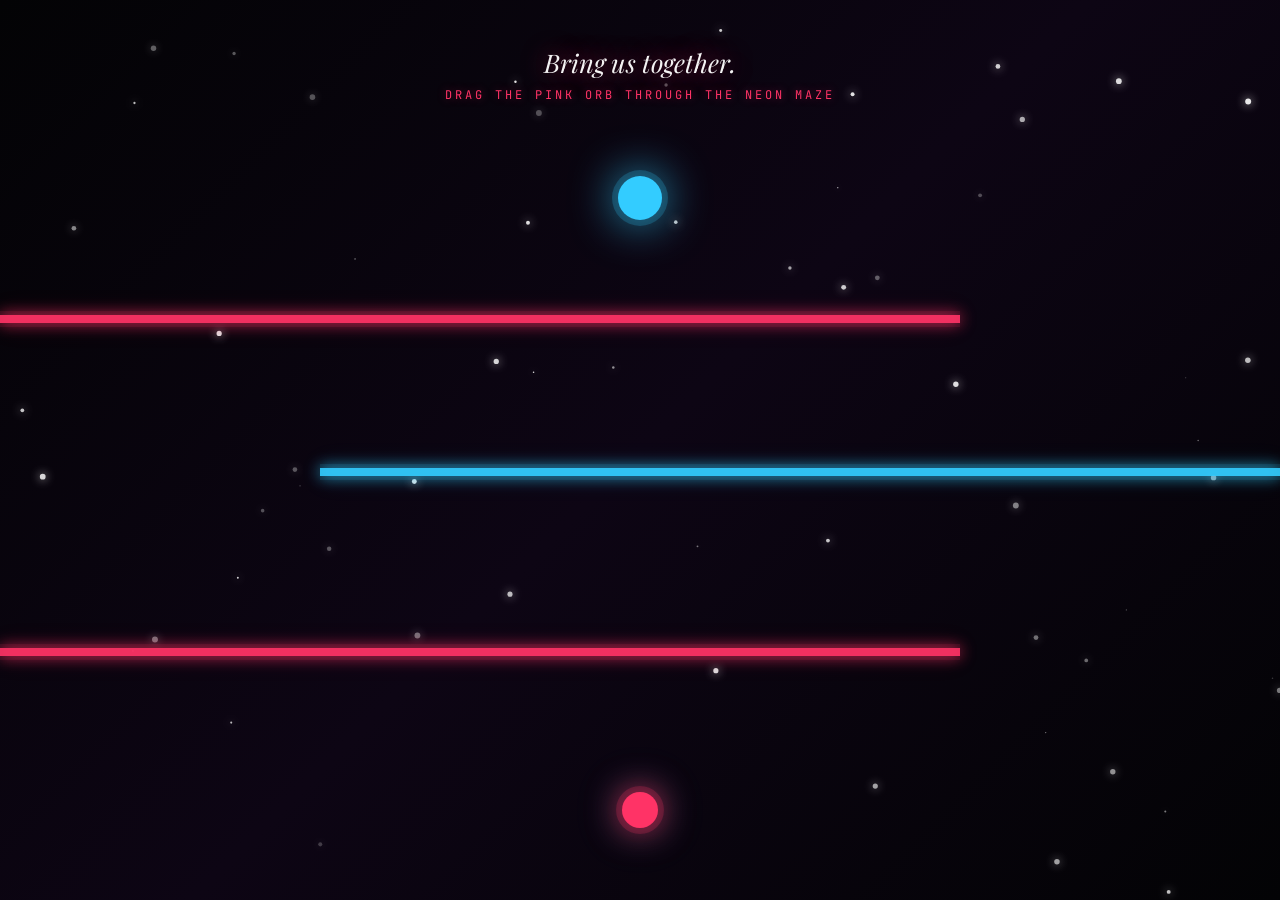
==== sections/gravity.html @ 56570ebf "Add files via upload" ====
<!DOCTYPE html>
<html lang="en">
<head>
    <meta charset="UTF-8">
    <meta name="viewport" content="width=device-width, initial-scale=1.0, maximum-scale=1.0, user-scalable=no">
    <title>The Gravity Connection</title>
    <style>
        @import url('https://fonts.googleapis.com/css2?family=JetBrains+Mono:wght@400;500;700&family=Playfair+Display:ital,wght@0,400;0,600;1,400;1,600&display=swap');

        * {
            margin: 0;
            padding: 0;
            box-sizing: border-box;
        }

        body {
            /* Animated Deep Cosmic Background */
            background: linear-gradient(135deg, #030305 0%, #0d0514 50%, #030305 100%);
            color: #ffffff;
            font-family: 'JetBrains Mono', monospace;
            height: 100vh;
            width: 100vw;
            overflow: hidden;
            display: flex;
            justify-content: center;
            align-items: center;
            user-select: none;
            touch-action: none;
        }

        #gameCanvas {
            position: absolute;
            top: 0;
            left: 0;
            width: 100%;
            height: 100%;
            z-index: 1;
        }

        .prompt {
            position: absolute;
            top: 5%; 
            left: 50%;
            transform: translateX(-50%);
            z-index: 5;
            font-family: 'Playfair Display', serif;
            font-size: 1.6rem;
            font-style: italic;
            color: rgba(255, 255, 255, 0.95);
            text-shadow: 0 0 25px rgba(255, 51, 102, 0.6);
            pointer-events: none;
            text-align: center;
            opacity: 0;
            animation: fadeIn 2s ease forwards 0.5s;
            width: 100%;
        }

        .prompt-sub {
            font-family: 'JetBrains Mono', monospace;
            font-size: 0.75rem;
            color: #ff3366;
            letter-spacing: 3px;
            text-transform: uppercase;
            margin-top: 8px;
            font-style: normal;
            text-shadow: 0 0 10px rgba(255, 51, 102, 0.4);
        }

        /* Full Screen Cinematic Modal */
        .modal {
            position: fixed;
            top: 0;
            left: 0;
            z-index: 20;
            background: radial-gradient(circle at center, rgba(20, 20, 25, 0.9) 0%, rgba(5, 5, 10, 0.98) 100%);
            backdrop-filter: blur(35px);
            -webkit-backdrop-filter: blur(35px);
            width: 100vw;
            height: 100vh;
            display: flex;
            flex-direction: column;
            justify-content: center;
            align-items: center;
            text-align: center;
            padding: 40px 10%;
            opacity: 0;
            transform: scale(1.05);
            pointer-events: none;
            transition: all 1.5s cubic-bezier(0.16, 1, 0.3, 1);
        }

        .modal.active {
            opacity: 1;
            transform: scale(1);
            pointer-events: auto;
        }

        .modal-tag {
            font-family: 'JetBrains Mono', monospace;
            font-size: 0.85rem;
            color: #33ccff;
            letter-spacing: 4px;
            font-weight: 700;
            text-transform: uppercase;
            display: block;
            margin-bottom: 30px;
        }

        .modal-content {
            font-family: 'Playfair Display', serif;
            font-size: 1.5rem; 
            line-height: 1.8;
            color: #e5e7eb;
            max-width: 600px;
            margin-bottom: 50px;
        }

        .next-chapter-btn {
            width: 100%;
            max-width: 320px; 
            padding: 18px 0;
            border-radius: 50px;
            background: rgba(51, 204, 255, 0.1);
            color: #ffffff;
            border: 1px solid rgba(51, 204, 255, 0.4);
            font-family: 'JetBrains Mono', monospace;
            font-size: 0.95rem;
            font-weight: 600;
            letter-spacing: 2px;
            text-transform: uppercase;
            cursor: pointer;
            transition: all 0.4s ease;
        }

        .next-chapter-btn:hover, .next-chapter-btn:active {
            background: #33ccff;
            box-shadow: 0 10px 40px rgba(51, 204, 255, 0.5);
            transform: scale(1.03);
            color: #000;
        }

        @media (max-width: 480px) {
            .modal-content { font-size: 1.25rem; line-height: 1.7; }
        }

        @keyframes fadeIn { to { opacity: 1; } }
        @keyframes bgFlash { 
            0% { background-color: #ffffff; }
            30% { background-color: #1a1a2e; }
            100% { background-color: #030305; }
        }
    </style>
</head>
<body>

    <div class="prompt" id="promptText">
        Bring us together.
        <div class="prompt-sub">Drag the pink orb through the neon maze</div>
    </div>

    <canvas id="gameCanvas"></canvas>

    <div class="modal" id="messageModal">
        <span class="modal-tag">SYSTEM OVERRIDE</span>
        <div class="modal-content">
            Some connections are simply inevitable.<br><br>
            No matter the distance or the obstacles, I will always find my way to you.
        </div>
        <button class="next-chapter-btn" id="nextChapterBtn">Next Chapter &rarr;</button>
    </div>

    <script>
        const canvas = document.getElementById('gameCanvas');
        const ctx = canvas.getContext('2d');
        const promptText = document.getElementById('promptText');
        const messageModal = document.getElementById('messageModal');
        const nextChapterBtn = document.getElementById('nextChapterBtn');

        let width, height;
        let gameState = 'playing'; 
        let particles = [];
        let ambientParticles = [];
        let walls = [];

        const COLOR_UJJAINI = '#ff3366'; // Pink
        const COLOR_CHITRABHANU = '#33ccff'; // Blue

        let player = { x: 0, y: 0, radius: 18, isDragging: false, history: [] };
        let target = { x: 0, y: 0, radius: 22 };

        function resize() {
            width = window.innerWidth;
            height = window.innerHeight;
            canvas.width = width;
            canvas.height = height;

            player.x = width / 2;
            player.y = height * 0.9; 
            
            target.x = width / 2;
            target.y = height * 0.22; 

            const wallHeight = 8;
            walls = [
                { x: 0, y: height * 0.72, w: width * 0.75, h: wallHeight },
                { x: width * 0.25, y: height * 0.52, w: width * 0.75, h: wallHeight },
                { x: 0, y: height * 0.35, w: width * 0.75, h: wallHeight },
            ];
            
            initAmbient();
        }
        window.addEventListener('resize', resize);
        resize();

        function initAmbient() {
            ambientParticles = [];
            for(let i=0; i<60; i++) {
                ambientParticles.push({
                    x: Math.random() * width,
                    y: Math.random() * height,
                    size: Math.random() * 2.5 + 0.5,
                    speedY: Math.random() * -0.6 - 0.2,
                    alpha: Math.random() * 0.7 + 0.2
                });
            }
        }

        function getMousePos(e) {
            const clientX = e.touches ? e.touches[0].clientX : e.clientX;
            const clientY = e.touches ? e.touches[0].clientY : e.clientY;
            return { x: clientX, y: clientY };
        }

        function startDrag(e) {
            if (gameState !== 'playing') return;
            const pos = getMousePos(e);
            const dist = Math.hypot(pos.x - player.x, pos.y - player.y);
            if (dist < player.radius * 4) { 
                player.isDragging = true;
            }
        }

        function checkCircleRect(cx, cy, r, rect) {
            let testX = cx;
            let testY = cy;
            if (cx < rect.x) testX = rect.x;
            else if (cx > rect.x + rect.w) testX = rect.x + rect.w;
            if (cy < rect.y) testY = rect.y;
            else if (cy > rect.y + rect.h) testY = rect.y + rect.h;
            
            return Math.hypot(cx - testX, cy - testY) <= r;
        }

        function drag(e) {
            if (!player.isDragging || gameState !== 'playing') return;
            const pos = getMousePos(e);
            
            let targetX = Math.max(player.radius, Math.min(width - player.radius, pos.x));
            let targetY = Math.max(player.radius, Math.min(height - player.radius, pos.y));

            let dx = targetX - player.x;
            let dy = targetY - player.y;
            let dist = Math.hypot(dx, dy);
            
            let steps = Math.ceil(dist / 4); 
            if(steps === 0) return;

            let stepX = dx / steps;
            let stepY = dy / steps;

            for(let i = 0; i < steps; i++) {
                let nextX = player.x + stepX;
                let nextY = player.y + stepY;
                
                let collisionX = false;
                let collisionY = false;

                for (let w of walls) {
                    if (checkCircleRect(nextX, player.y, player.radius, w)) collisionX = true;
                    if (checkCircleRect(player.x, nextY, player.radius, w)) collisionY = true;
                }

                if (!collisionX) player.x = nextX;
                if (!collisionY) player.y = nextY;
                if (collisionX && collisionY) break; 
            }

            player.history.push({x: player.x, y: player.y});
            if(player.history.length > 40) player.history.shift();

            checkMagneticPull();
        }

        function endDrag() { player.isDragging = false; }

        window.addEventListener('mousedown', startDrag);
        window.addEventListener('mousemove', drag);
        window.addEventListener('mouseup', endDrag);
        window.addEventListener('touchstart', startDrag, { passive: false });
        window.addEventListener('touchmove', (e) => { e.preventDefault(); drag(e); }, { passive: false });
        window.addEventListener('touchend', endDrag);

        function checkMagneticPull() {
            const dist = Math.hypot(target.x - player.x, target.y - player.y);
            if (dist < 150 && gameState === 'playing' && player.y < walls[2].y) {
                gameState = 'magnetic';
                player.isDragging = false;
                promptText.style.opacity = 0; 
            }
        }

        class Particle {
            constructor(x, y, color) {
                this.x = x; this.y = y; this.color = color;
                const angle = Math.random() * Math.PI * 2;
                const speed = Math.random() * 35 + 5; 
                this.vx = Math.cos(angle) * speed;
                this.vy = Math.sin(angle) * speed;
                this.life = 1.0;
                this.decay = Math.random() * 0.01 + 0.003; 
                this.size = Math.random() * 6 + 2;
            }
            update() {
                this.x += this.vx; this.y += this.vy;
                this.vx *= 0.95; this.vy *= 0.95;
                this.life -= this.decay;
            }
            draw() {
                ctx.globalAlpha = Math.max(0, this.life);
                ctx.fillStyle = this.color;
                ctx.beginPath(); ctx.arc(this.x, this.y, this.size, 0, Math.PI * 2); ctx.fill();
                ctx.globalAlpha = 1.0;
            }
        }

        function triggerExplosion() {
            gameState = 'exploded';
            document.body.style.animation = 'bgFlash 2.5s ease-out forwards';
            
            for(let i = 0; i < 400; i++) particles.push(new Particle(player.x, player.y, COLOR_UJJAINI));
            for(let i = 0; i < 400; i++) particles.push(new Particle(player.x, player.y, COLOR_CHITRABHANU));
            for(let i = 0; i < 200; i++) particles.push(new Particle(player.x, player.y, '#ffffff'));

            setTimeout(() => { messageModal.classList.add('active'); }, 2000);
        }

        function render() {
            ctx.clearRect(0, 0, width, height);

            // Ambient Dust Particles
            ambientParticles.forEach(p => {
                p.y += p.speedY;
                if(p.y < 0) p.y = height;
                ctx.fillStyle = `rgba(255, 255, 255, ${p.alpha})`;
                ctx.shadowBlur = 10;
                ctx.shadowColor = '#ffffff';
                ctx.beginPath(); ctx.arc(p.x, p.y, p.size, 0, Math.PI*2); ctx.fill();
                ctx.shadowBlur = 0;
            });

            if (gameState === 'playing' || gameState === 'magnetic') {
                
                // Draw Gorgeous Neon Glass Walls
                walls.forEach((w, index) => {
                    const wallColor = index % 2 === 0 ? 'rgba(255, 51, 102, ' : 'rgba(51, 204, 255, ';
                    
                    // Outer glow field
                    ctx.fillStyle = wallColor + '0.1)';
                    ctx.shadowColor = index % 2 === 0 ? COLOR_UJJAINI : COLOR_CHITRABHANU;
                    ctx.shadowBlur = 25;
                    ctx.fillRect(w.x, w.y - 4, w.w, w.h + 8);
                    
                    // Core bright neon bar
                    ctx.fillStyle = wallColor + '0.9)';
                    ctx.shadowBlur = 15;
                    ctx.fillRect(w.x, w.y, w.w, w.h);
                    ctx.shadowBlur = 0;
                });

                if (gameState === 'magnetic') {
                    const midX = (player.x + target.x) / 2;
                    const midY = (player.y + target.y) / 2;
                    player.x += (midX - player.x) * 0.08;
                    player.y += (midY - player.y) * 0.08;
                    target.x += (midX - target.x) * 0.08;
                    target.y += (midY - target.y) * 0.08;

                    player.history.push({x: player.x, y: player.y});
                    if(player.history.length > 40) player.history.shift();

                    if (Math.hypot(target.x - player.x, target.y - player.y) < 10) {
                        triggerExplosion();
                    }
                }

                // Tapered Light Trail for Player Orb
                if (player.history.length > 1) {
                    ctx.lineCap = 'round';
                    ctx.lineJoin = 'round';
                    ctx.shadowColor = COLOR_UJJAINI;
                    ctx.shadowBlur = 20;
                    
                    for (let i = 0; i < player.history.length - 1; i++) {
                        ctx.beginPath();
                        ctx.moveTo(player.history[i].x, player.history[i].y);
                        ctx.lineTo(player.history[i+1].x, player.history[i+1].y);
                        
                        const thickness = (i / player.history.length) * player.radius;
                        ctx.lineWidth = Math.max(1, thickness);
                        const alpha = (i / player.history.length) * 0.6;
                        ctx.strokeStyle = `rgba(255, 51, 102, ${alpha})`;
                        ctx.stroke();
                    }
                    ctx.shadowBlur = 0;
                }

                // Draw Target Orb (Chitrabhanu - Blue with pulsing aura)
                ctx.beginPath(); ctx.arc(target.x, target.y, target.radius + 6, 0, Math.PI * 2);
                ctx.fillStyle = 'rgba(51, 204, 255, 0.2)';
                ctx.fill();

                ctx.beginPath(); ctx.arc(target.x, target.y, target.radius, 0, Math.PI * 2);
                ctx.fillStyle = COLOR_CHITRABHANU;
                ctx.shadowColor = COLOR_CHITRABHANU;
                ctx.shadowBlur = gameState === 'magnetic' ? 60 : 35 + Math.sin(Date.now() * 0.006) * 12;
                ctx.fill();

                // Draw Player Orb (Ujjaini - Pink with pulsing aura)
                ctx.beginPath(); ctx.arc(player.x, player.y, player.radius + 6, 0, Math.PI * 2);
                ctx.fillStyle = 'rgba(255, 51, 102, 0.2)';
                ctx.fill();

                ctx.beginPath(); ctx.arc(player.x, player.y, player.radius, 0, Math.PI * 2);
                ctx.fillStyle = COLOR_UJJAINI;
                ctx.shadowColor = COLOR_UJJAINI;
                ctx.shadowBlur = player.isDragging || gameState === 'magnetic' ? 65 : 35;
                ctx.fill();
                ctx.shadowBlur = 0; 
                
                if(!player.isDragging && gameState === 'playing' && player.history.length > 0) {
                    player.history.shift();
                }
            }

            if (gameState === 'exploded') {
                for (let i = particles.length - 1; i >= 0; i--) {
                    particles[i].update();
                    particles[i].draw();
                    if (particles[i].life <= 0) particles.splice(i, 1);
                }
            }

            requestAnimationFrame(render);
        }
        render();

        nextChapterBtn.addEventListener('click', () => {
            window.parent.postMessage('nextPage', '*');
        });
    </script>
</body>
</html>
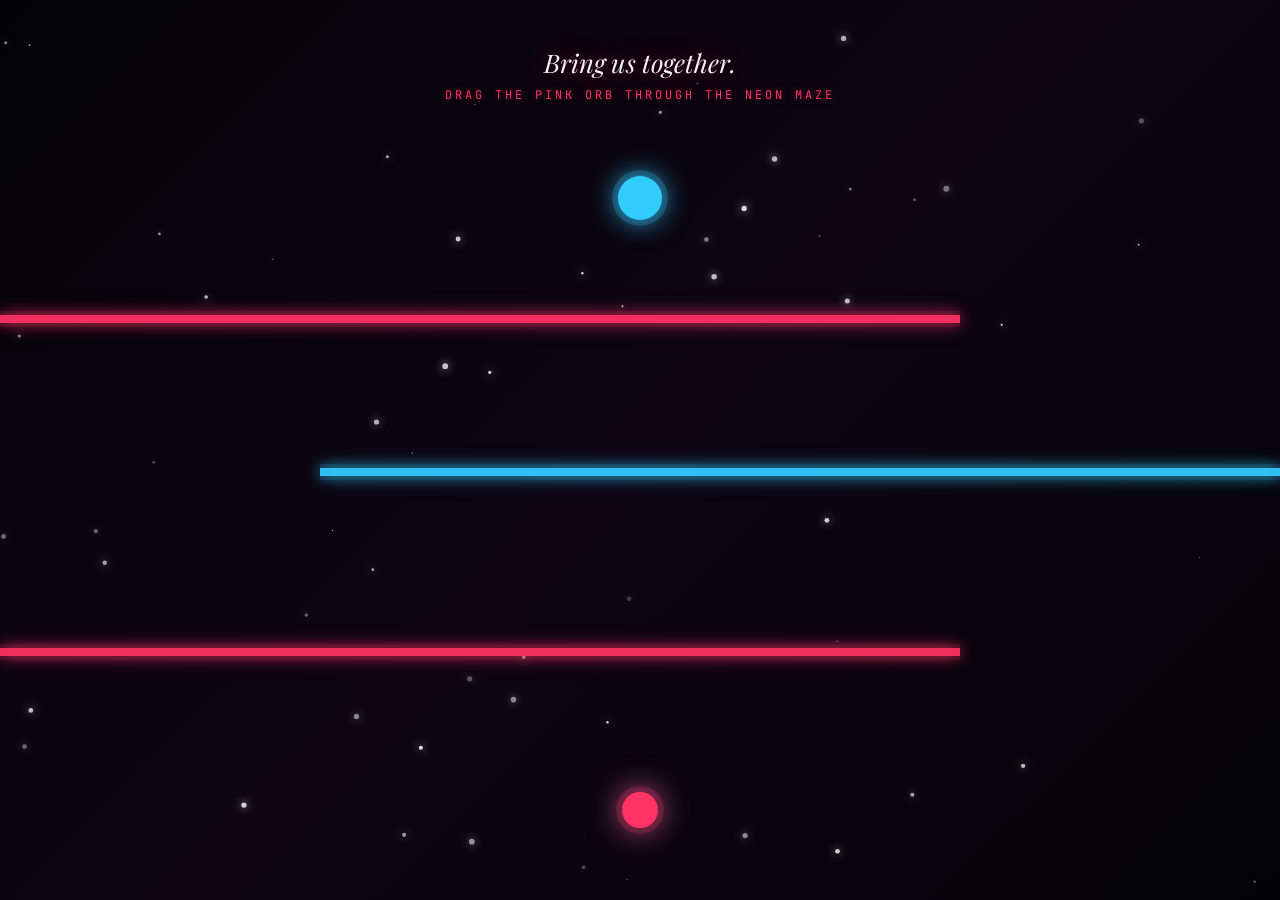
==== commit b8b03d4d: "Update height property for better browser support Added fallback for older browsers in height proper" ====
--- a/sections/gravity.html
+++ b/sections/gravity.html
@@ -18,7 +18,8 @@
             background: linear-gradient(135deg, #030305 0%, #0d0514 50%, #030305 100%);
             color: #ffffff;
             font-family: 'JetBrains Mono', monospace;
-            height: 100vh;
+            height: 100vh; /* Fallback for older browsers */
+            height: 100dvh;
             width: 100vw;
             overflow: hidden;
             display: flex;
@@ -459,4 +460,4 @@
         });
     </script>
 </body>
-</html>+</html>
